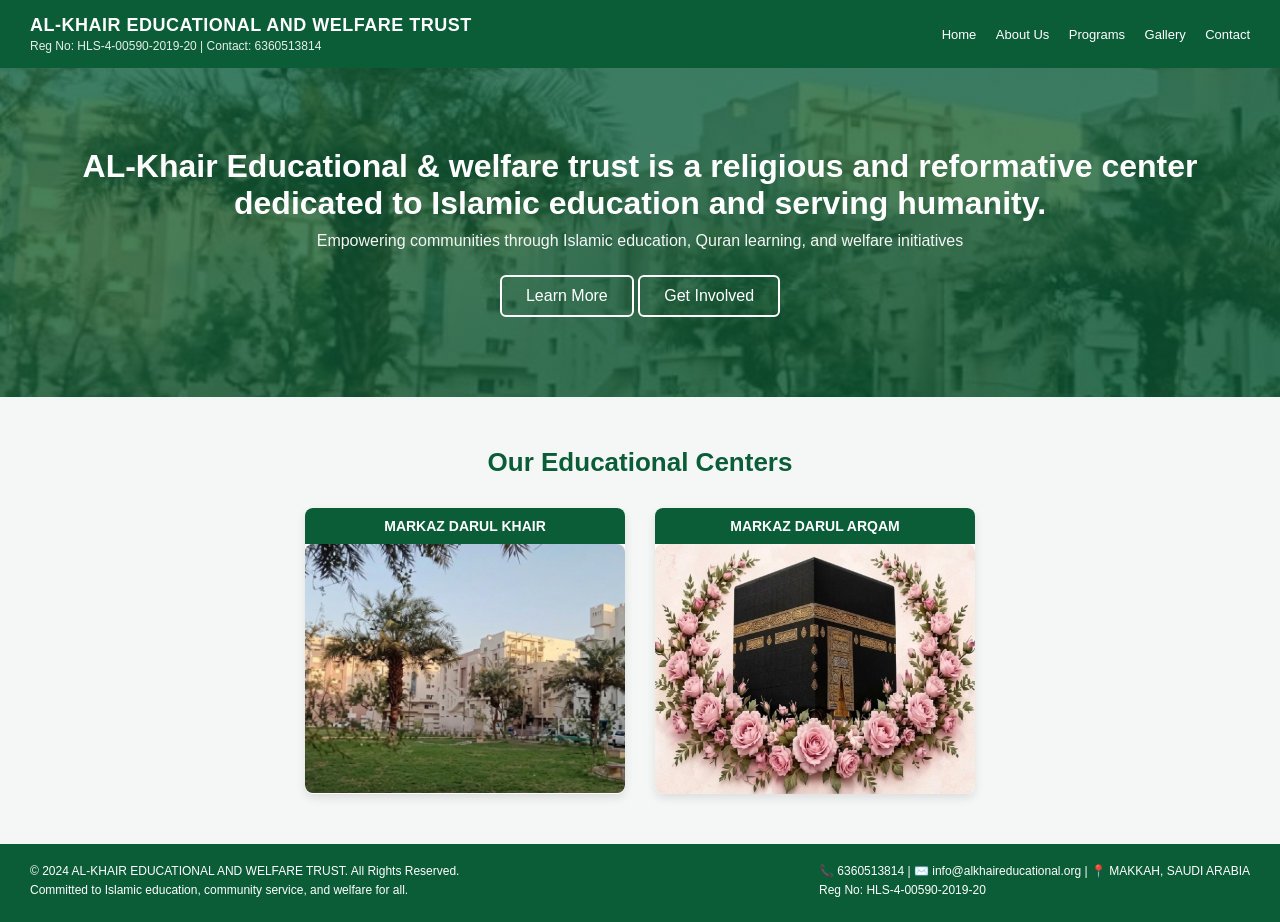
==== index.html @ dd813f77 "Add files via upload" ====
<!DOCTYPE html>
<html lang="en">
<head>
    <meta charset="UTF-8">
    <meta name="viewport" content="width=device-width, initial-scale=1.0">
    <title>AL-KHAIR EDUCATIONAL AND WELFARE TRUST</title>
    <link rel="stylesheet" href="style.css">
</head>
<body>

    <!-- Header Section -->
    <header class="navbar">
        <div class="logo-details">
            <h2>AL-KHAIR EDUCATIONAL AND WELFARE TRUST</h2>
            <p>Reg No: HLS-4-00590-2019-20 | Contact: 6360513814</p>
        </div>
        <nav class="nav-links">
            <a href="#">Home</a>
            <a href="about.html">About Us</a>
            <a href="programs.html">Programs</a>
            <a href="gallery.html">Gallery</a>
            <a href="contact.html">Contact</a>
        </nav>
    </header>

    <!-- Hero Banner Section -->
    <section class="hero-section">
        <div class="hero-content">
            <h1>AL-Khair Educational & welfare trust is a religious and reformative center dedicated to Islamic education and serving humanity.</h1>
            <p>Empowering communities through Islamic education, Quran learning, and welfare initiatives</p>
            <div class="hero-buttons">
                <a href="learn-more.html" class="btn-outline">Learn More</a>
                <a href="get-involved.html" class="btn-outline">Get Involved</a>
            </div>
        </div>
    </section>

    <!-- Educational Centers Section -->
    <section class="centers-section">
        <h2>Our Educational Centers</h2>
        <div class="cards-container">
            <!-- Center 1 -->
            <div class="card">
                <div class="card-header">MARKAZ DARUL KHAIR</div>
                <div class="card-body">
                    <img src="paste4.jpeg" alt="Markaz Darul Khair">
                </div>
            </div>

            <!-- Center 2 -->
            <div class="card">
                <div class="card-header">MARKAZ DARUL ARQAM</div>
                <div class="card-body">
                    <img src="paste5.jpeg" alt="Markaz Darul Arqam">
                </div>
            </div>
        </div>
    </section>

    <!-- Footer Section -->
    <footer class="footer">
        <div class="footer-left">
            <p>© 2024 AL-KHAIR EDUCATIONAL AND WELFARE TRUST. All Rights Reserved.</p>
            <p>Committed to Islamic education, community service, and welfare for all.</p>
        </div>
        <div class="footer-right">
            <p>📞 6360513814 | ✉️ info@alkhaireducational.org | 📍 MAKKAH, SAUDI ARABIA</p>
            <p>Reg No: HLS-4-00590-2019-20</p>
        </div>
    </footer>

</body>
</html>
---- style.css ----
* {
    margin: 0;
    padding: 0;
    box-sizing: border-box;
    font-family: Arial, sans-serif;
}

body {
    background-color: #f4f7f6;
    color: #333;
}

/* Header Navbar */
.navbar {
    background-color: #0b5d38;
    color: white;
    padding: 15px 30px;
    display: flex;
    justify-content: space-between;
    align-items: center;
    flex-wrap: wrap;
}

.logo-details h2 {
    font-size: 18px;
    font-weight: bold;
    letter-spacing: 0.5px;
}

.logo-details p {
    font-size: 12px;
    opacity: 0.9;
    margin-top: 3px;
}

.nav-links a {
    color: white;
    text-decoration: none;
    margin-left: 15px;
    font-size: 13px;
    font-weight: 500;
}

.nav-links a:hover {
    text-decoration: underline;
}

/* Hero Section */
.hero-section {
    background: linear-gradient(rgba(11, 93, 56, 0.75), rgba(11, 93, 56, 0.75)), url('paste4.jpeg') center/cover no-repeat;
    color: white;
    text-align: center;
    padding: 80px 20px;
}

.hero-content h1 {
    font-size: 32px;
    margin-bottom: 10px;
}

.hero-content p {
    font-size: 16px;
    margin-bottom: 25px;
    opacity: 0.95;
}

.hero-buttons .btn {
    text-decoration: none;
    padding: 10px 22px;
    border-radius: 4px;
    font-size: 14px;
    margin: 0 5px;
    display: inline-block;
    transition: 0.3s;
}

.btn-primary {
    background-color: transparent;
    border: 2px solid white;
    color: white;
}

.btn-secondary {
    background-color: transparent;
    border: 2px solid white;
    color: white;
}

.btn:hover {
    background-color: white;
    color: #0b5d38;
}

/* Centers Section */
.centers-section {
    padding: 50px 20px;
    text-align: center;
}

.centers-section h2 {
    color: #0b5d38;
    font-size: 26px;
    margin-bottom: 30px;
}

.cards-container {
    display: flex;
    justify-content: center;
    gap: 30px;
    flex-wrap: wrap;
}

.card {
    background-color: white;
    border-radius: 8px;
    box-shadow: 0 4px 10px rgba(0, 0, 0, 0.1);
    width: 320px;
    overflow: hidden;
}

.card-header {
    background-color: #0b5d38;
    color: white;
    padding: 10px;
    font-weight: bold;
    font-size: 14px;
}

.card-body img {
    width: 100%;
    height: 200px;
    object-fit: cover;
    display: block;
}

/* Footer Section */
.footer {
    background-color: #0b5d38;
    color: white;
    padding: 20px 30px;
    display: flex;
    justify-content: space-between;
    align-items: center;
    flex-wrap: wrap;
    font-size: 12px;
}

.footer-left p, .footer-right p {
    margin-bottom: 5px;
}
/* 1. Normal Image Styling */
.card-body img {
  width: 100%;
  height: auto;
  object-fit: cover;
  border-radius: 8px;
  transition: transform 0.3s ease-in-out; /* Smooth transition ke liye */
}

/* 2. Hover Zoom Effect */
.card-body img:hover {
  transform: scale(1.1); /* Zoom amount (1.1 = 10% zoom) */
}
/* Get Involved Button Style */
.btn-outline, 
.btn-outline:visited, 
.btn-outline:link {
    display: inline-block;
    padding: 10px 24px;
    color: #ffffff !important;
    border: 2px solid #ffffff;
    border-radius: 6px;
    text-decoration: none !important;
    font-weight: 500;
    font-size: 1rem;
    transition: all 0.3s ease;
}

.btn-outline:hover {
    background-color: #ffffff;
    color: #1e5631 !important;
}
/* Learn More और Get Involved दोनों बटन के लिए एक समान स्टाइल */
a.btn-outline, 
a.btn-outline:visited, 
a.btn-outline:link,
a.btn-outline:active {
    display: inline-block;
    padding: 10px 24px;
    color: #ffffff !important;         /* हमेशा सफ़ेद टेक्स्ट */
    border: 2px solid #ffffff;         /* सफ़ेद आउटलाइन बॉर्डर */
    border-radius: 6px;                /* गोल कोने */
    text-decoration: none !important;  /* नीचे की लाइन हटाना */
    font-weight: 500;
    font-size: 1rem;
    transition: all 0.3s ease;
}

/* बटन पर माउस ले जाने (Hover) पर स्टाइल */
a.btn-outline:hover {
    background-color: #ffffff;         /* माउस ले जाने पर बैकग्राउंड वाइट */
    color: #1e5631 !important;         /* टेक्स्ट ग्रीन */
}
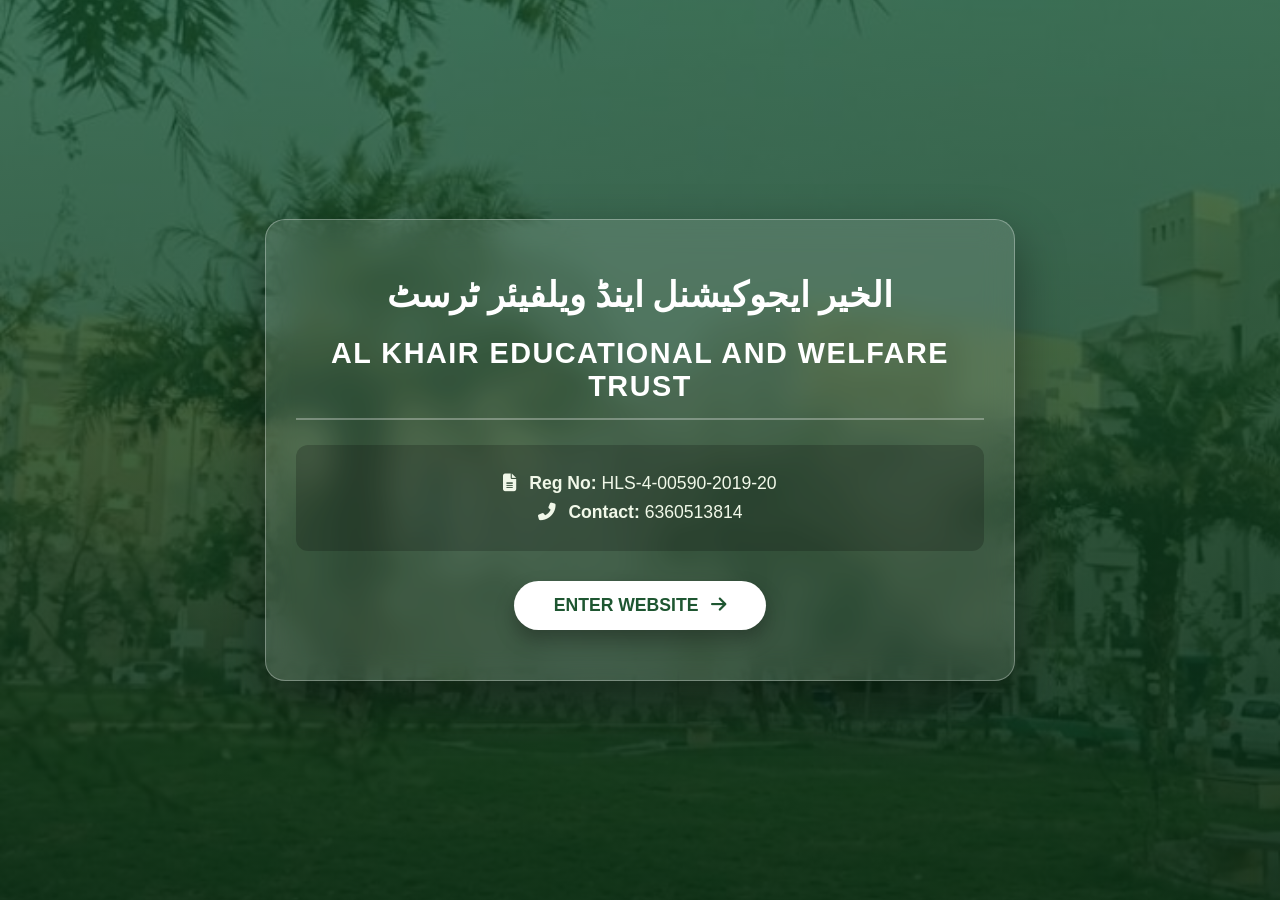
==== commit 6d6c78a7: "Rename welcome.html to index.html" ====
--- a/index.html
+++ b/index.html
@@ -1,73 +1,124 @@
 <!DOCTYPE html>
 <html lang="en">
 <head>
-    <meta charset="UTF-8">
-    <meta name="viewport" content="width=device-width, initial-scale=1.0">
-    <title>AL-KHAIR EDUCATIONAL AND WELFARE TRUST</title>
-    <link rel="stylesheet" href="style.css">
+  <meta charset="UTF-8" />
+  <meta name="viewport" content="width=device-width, initial-scale=1.0"/>
+  <title>Welcome - Al Khair Educational & Welfare Trust</title>
+  <link href="https://fonts.googleapis.com/css2?family=Amiri:wght@700&family=Poppins:wght@400;600;700&display=swap" rel="stylesheet">
+  <link rel="stylesheet" href="https://cdnjs.cloudflare.com/ajax/libs/font-awesome/6.4.0/css/all.min.css">
+
+  <style>
+    * {
+      box-sizing: border-box;
+      margin: 0;
+      padding: 0;
+    }
+
+    body {
+      font-family: 'Poppins', sans-serif;
+      /* होम स्क्रीन का सुंदर बैकग्राउंड */
+      background: linear-gradient(
+                    rgba(20, 80, 40, 0.75), 
+                    rgba(10, 45, 22, 0.85)
+                  ), 
+                  url('paste4.jpeg') center/cover no-repeat fixed;
+      height: 100vh;
+      display: flex;
+      align-items: center;
+      justify-content: center;
+      text-align: center;
+      color: #ffffff;
+      padding: 20px;
+    }
+
+    .welcome-card {
+      background: rgba(255, 255, 255, 0.12);
+      backdrop-filter: blur(15px);
+      -webkit-backdrop-filter: blur(15px);
+      border: 1px solid rgba(255, 255, 255, 0.3);
+      border-radius: 20px;
+      padding: 50px 30px;
+      max-width: 750px;
+      width: 100%;
+      box-shadow: 0 20px 50px rgba(0, 0, 0, 0.4);
+    }
+
+    /* Urdu Name */
+    .urdu-title {
+      font-family: 'Amiri', serif;
+      font-size: 2.2rem;
+      color: #ffffff;
+      margin-bottom: 15px;
+      direction: rtl;
+      line-height: 1.5;
+    }
+
+    /* English Name */
+    .english-title {
+      font-size: 1.8rem;
+      font-weight: 700;
+      letter-spacing: 1.5px;
+      margin-bottom: 25px;
+      text-transform: uppercase;
+      color: #ffffff;
+      border-bottom: 2px solid rgba(255, 255, 255, 0.3);
+      padding-bottom: 15px;
+    }
+
+    /* Registration & Contact Details */
+    .details-box {
+      background: rgba(0, 0, 0, 0.2);
+      padding: 20px;
+      border-radius: 12px;
+      margin-bottom: 30px;
+    }
+
+    .details-box p {
+      font-size: 1.1rem;
+      margin: 8px 0;
+      color: #f1f8e9;
+      font-weight: 500;
+    }
+
+    /* Enter Button */
+    .enter-btn {
+      display: inline-block;
+      padding: 14px 40px;
+      background: #ffffff;
+      color: #1e5631;
+      font-size: 1.1rem;
+      font-weight: 700;
+      text-decoration: none;
+      border-radius: 30px;
+      box-shadow: 0 10px 20px rgba(0,0,0,0.3);
+      transition: all 0.3s ease;
+    }
+
+    .enter-btn:hover {
+      background: #a3e635;
+      color: #0f381c;
+      transform: scale(1.05);
+    }
+  </style>
 </head>
 <body>
 
-    <!-- Header Section -->
-    <header class="navbar">
-        <div class="logo-details">
-            <h2>AL-KHAIR EDUCATIONAL AND WELFARE TRUST</h2>
-            <p>Reg No: HLS-4-00590-2019-20 | Contact: 6360513814</p>
-        </div>
-        <nav class="nav-links">
-            <a href="#">Home</a>
-            <a href="about.html">About Us</a>
-            <a href="programs.html">Programs</a>
-            <a href="gallery.html">Gallery</a>
-            <a href="contact.html">Contact</a>
-        </nav>
-    </header>
+  <div class="welcome-card">
+    <!-- Urdu Title -->
+    <h1 class="urdu-title">الخير ایجوکیشنل اینڈ ویلفیئر ٹرسٹ</h1>
 
-    <!-- Hero Banner Section -->
-    <section class="hero-section">
-        <div class="hero-content">
-            <h1>AL-Khair Educational & welfare trust is a religious and reformative center dedicated to Islamic education and serving humanity.</h1>
-            <p>Empowering communities through Islamic education, Quran learning, and welfare initiatives</p>
-            <div class="hero-buttons">
-                <a href="learn-more.html" class="btn-outline">Learn More</a>
-                <a href="get-involved.html" class="btn-outline">Get Involved</a>
-            </div>
-        </div>
-    </section>
+    <!-- English Title -->
+    <h2 class="english-title">AL KHAIR EDUCATIONAL AND WELFARE TRUST</h2>
 
-    <!-- Educational Centers Section -->
-    <section class="centers-section">
-        <h2>Our Educational Centers</h2>
-        <div class="cards-container">
-            <!-- Center 1 -->
-            <div class="card">
-                <div class="card-header">MARKAZ DARUL KHAIR</div>
-                <div class="card-body">
-                    <img src="paste4.jpeg" alt="Markaz Darul Khair">
-                </div>
-            </div>
+    <!-- Registration & Contact Info -->
+    <div class="details-box">
+      <p><i class="fas fa-file-alt" style="margin-right: 8px;"></i> <strong>Reg No:</strong> HLS-4-00590-2019-20</p>
+      <p><i class="fas fa-phone-alt" style="margin-right: 8px;"></i> <strong>Contact:</strong> 6360513814</p>
+    </div>
 
-            <!-- Center 2 -->
-            <div class="card">
-                <div class="card-header">MARKAZ DARUL ARQAM</div>
-                <div class="card-body">
-                    <img src="paste5.jpeg" alt="Markaz Darul Arqam">
-                </div>
-            </div>
-        </div>
-    </section>
-
-    <!-- Footer Section -->
-    <footer class="footer">
-        <div class="footer-left">
-            <p>© 2024 AL-KHAIR EDUCATIONAL AND WELFARE TRUST. All Rights Reserved.</p>
-            <p>Committed to Islamic education, community service, and welfare for all.</p>
-        </div>
-        <div class="footer-right">
-            <p>📞 6360513814 | ✉️ info@alkhaireducational.org | 📍 MAKKAH, SAUDI ARABIA</p>
-            <p>Reg No: HLS-4-00590-2019-20</p>
-        </div>
-    </footer>
+    <!-- Enter Main Site Button -->
+    <a href="index.html" class="enter-btn">ENTER WEBSITE <i class="fas fa-arrow-right" style="margin-left: 8px;"></i></a>
+  </div>
 
 </body>
-</html>+</html>
